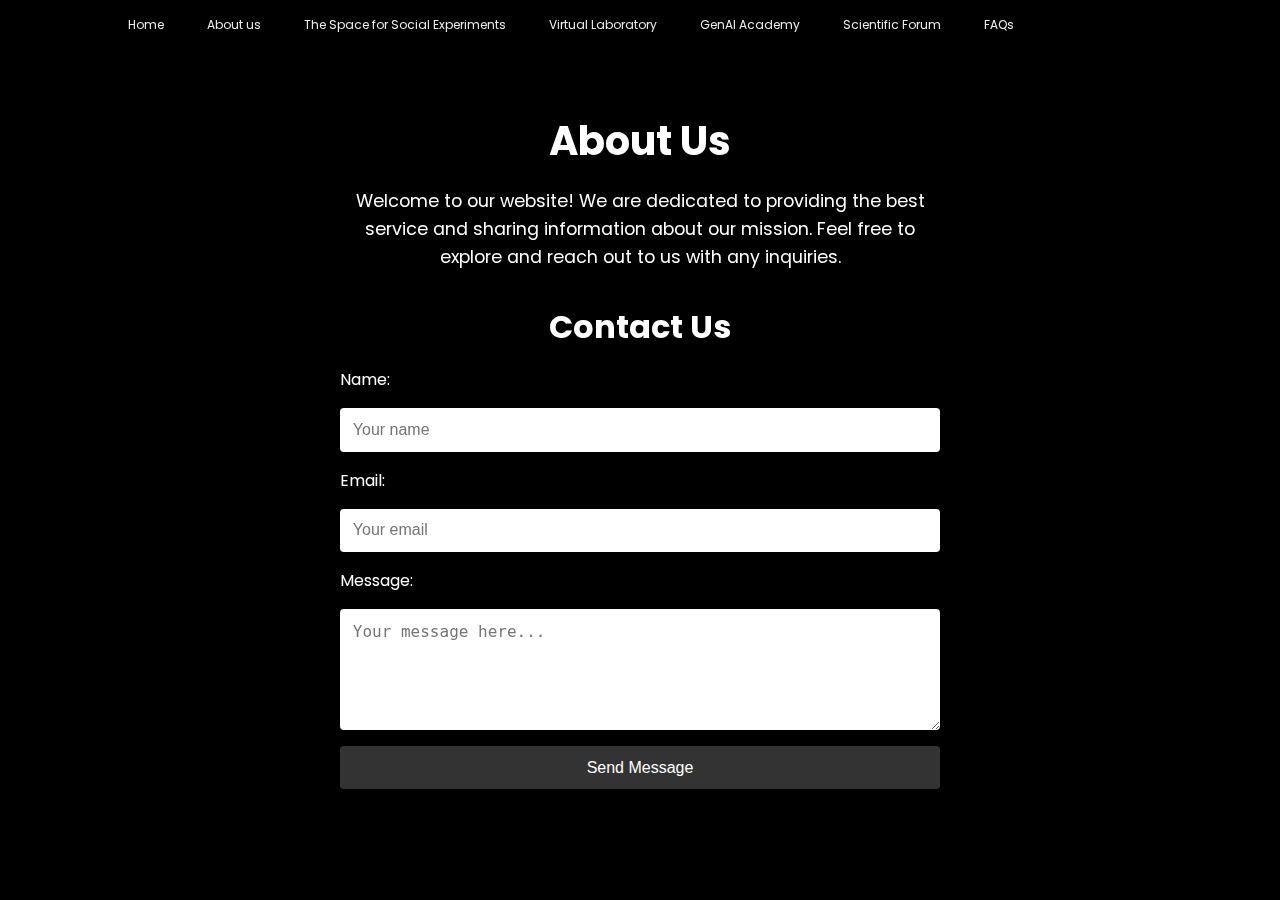
==== About_us.html @ 06ea944d "Add files via upload" ====
<!DOCTYPE html>
<html lang="en">

<head>
    <meta charset="UTF-8" />
    <meta name="viewport" content="width=device-width, initial-scale=1.0" />
    <title>About Page</title>
    <style>
        @import url('https://fonts.googleapis.com/css2?family=Poppins:ital,wght@0,100;0,200;0,300;0,400;0,500;0,600;0,700;0,800;0,900;1,100;1,200;1,300;1,400;1,500;1,600;1,700;1,800;1,900&display=swap');
    </style>
    <link rel="stylesheet" href="About_us.css" />
</head>

<body>
    <header>
        <nav>
            <a href="Home.html">Home</a> <!-- 3. Linqet dhe “hyperlinks’’ -->
            <a href="#top">About us</a> 
            <a href="ethicssocietyhub.html">The Space for Social Experiments </a>
            <a href="lab.html">Virtual Laboratory</a>
            <a href="kurset.html">GenAI Academy </a>
            <a href="forumi_shkencor.html">Scientific Forum </a>
            <a href="FAQ.html">FAQs</a>



        </nav>
    </header>

    <div class="video-background">
        <video autoplay muted loop playsinline>
            <source src="Untitled_Project_V1.mp4" type="video/mp4">
            Your browser does not support HTML5 video.
        </video>
    </div>

    <div class="content-container">
        <section class="about-section">
            <h1>About Us</h1>
            <p>
                Welcome to our website! We are dedicated to providing the best service
                and sharing information about our mission. Feel free to explore and
                reach out to us with any inquiries.
            </p>
        </section>

        <section class="contact-section">
            <h2>Contact Us</h2>
            <form action="#" method="POST" class="contact-form">
                <label for="name">Name:</label>
                <input type="text" id="name" name="name" placeholder="Your name" required />

                <label for="email">Email:</label>
                <input type="email" id="email" name="email" placeholder="Your email" required />

                <label for="message">Message:</label>
                <textarea id="message" name="message" rows="5" placeholder="Your message here..." required></textarea>

                <button type="submit">Send Message</button>
            </form>
        </section>
    </div>
</body>

</html>
---- About_us.css ----
* {
    margin: 0;
    padding: 0;
    box-sizing: border-box;
}

html,
body {
    height: 100%;
    font-family: Arial, sans-serif;
}

body {
    font-family: Poppins;
    background-color: #000;
    color: #eee;
    margin: 0;
    font-size: 12px;

}

a {
    text-decoration: none;
    color: #eee;
}

header {
    width: 1140px;
    max-width: 80%;
    margin: auto;
    height: 50px;
    display: flex;
    align-items: center;
    position: fixed;
    left: 0;
    top: 0;
    right: 0;
    z-index: 100;
}

header a {
    margin-right: 40px;
}

.video-background {
    position: fixed;
    top: 0;
    left: 0;
    width: 100%;
    height: 100%;
    overflow: hidden;
    z-index: -1;
}

.video-background video {
    width: 100%;
    height: 100%;
    object-fit: cover;
}

.content-container {
    position: relative;
    padding: 2rem;
    min-height: 100%;
    display: flex;
    flex-direction: column;
    justify-content: center;
    align-items: center;
    color: #ffffff;
    text-align: center;
    background-color: rgba(0, 0, 0, 0.5);
}

.about-section {
    max-width: 600px;
    margin-bottom: 2rem;
}

.about-section h1 {
    font-size: 2.5rem;
    margin-bottom: 1rem;
}

.about-section p {
    font-size: 1.1rem;
    line-height: 1.6;
}

.contact-section {
    max-width: 600px;
    width: 100%;
}

.contact-section h2 {
    font-size: 2rem;
    margin-bottom: 1rem;
}

.contact-form {
    display: flex;
    flex-direction: column;
    gap: 1rem;
}

.contact-form label {
    font-size: 1rem;
    text-align: left;
}

.contact-form input,
.contact-form textarea {
    padding: 0.8rem;
    font-size: 1rem;
    border: none;
    border-radius: 4px;
}

.contact-form input,
.contact-form textarea {
    background-color: #ffffff;
    color: #333333;
}

.contact-form button {
    padding: 0.8rem;
    font-size: 1rem;
    border: none;
    border-radius: 4px;
    background-color: #333333;
    color: #ffffff;
    cursor: pointer;
    transition: background-color 0.3s ease;
}

.contact-form button:hover {
    background-color: #555555;
}
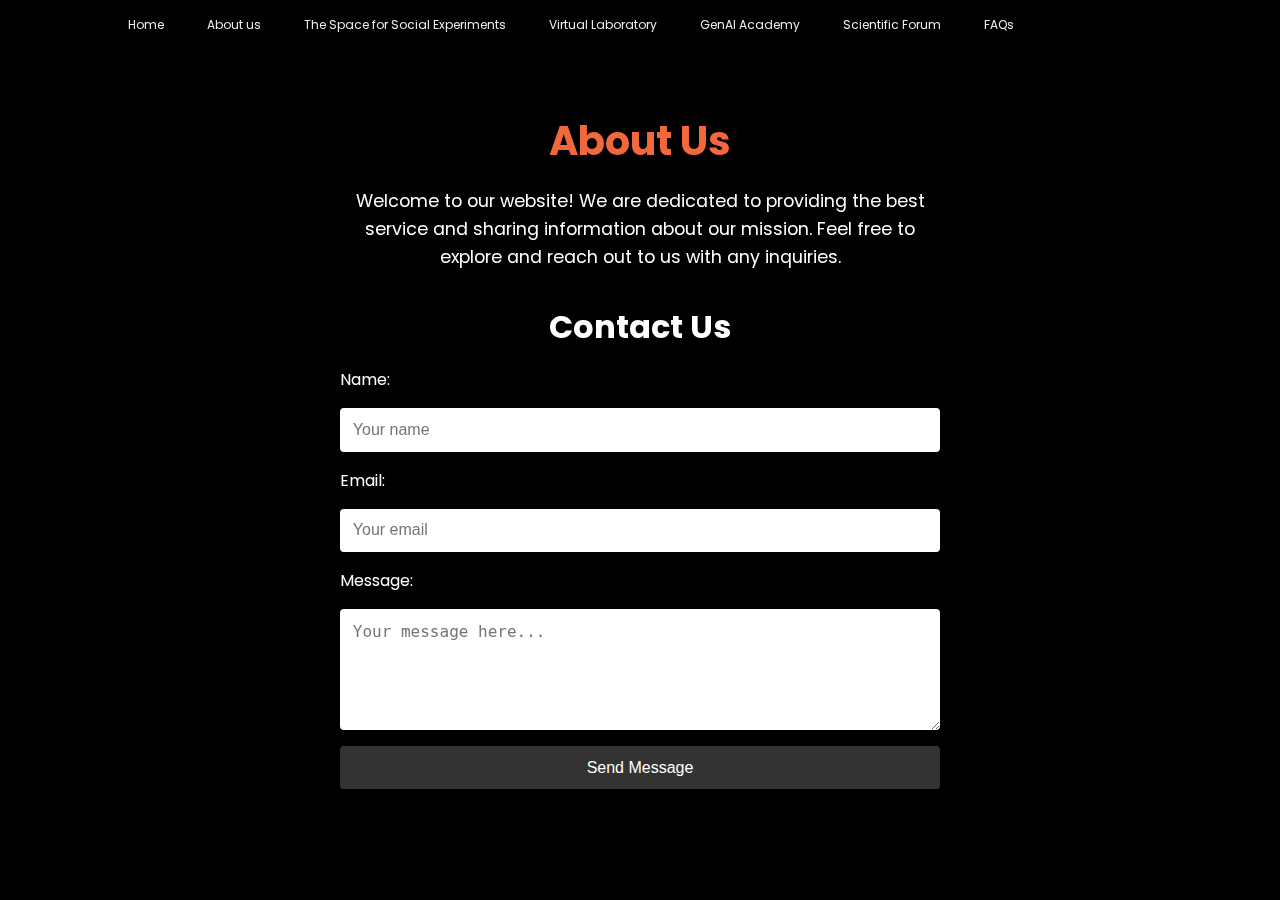
==== commit 99e37e0f: "ndryshimi" ====
--- a/About_us.html
+++ b/About_us.html
@@ -28,10 +28,7 @@
     </header>
 
     <div class="video-background">
-        <video autoplay muted loop playsinline>
-            <source src="Untitled_Project_V1.mp4" type="video/mp4">
-            Your browser does not support HTML5 video.
-        </video>
+       <img src="https://www.ft.com/__origami/service/image/v2/images/raw/http%3A%2F%2Fcom.ft.imagepublish.upp-prod-eu.s3.amazonaws.com%2F9b1de124-f2b1-11e6-8758-6876151821a6?source=next-article&fit=scale-down&quality=highest&width=700&dpr=1" alt="">
     </div>
 
     <div class="content-container">
--- a/About_us.css
+++ b/About_us.css
@@ -41,6 +41,9 @@
 header a {
     margin-right: 40px;
 }
+header a:hover {
+    color: #ff6f61;
+}
 
 .video-background {
     position: fixed;
@@ -79,6 +82,7 @@
 .about-section h1 {
     font-size: 2.5rem;
     margin-bottom: 1rem;
+    color:#f1683a;
 }
 
 .about-section p {
@@ -133,5 +137,5 @@
 }
 
 .contact-form button:hover {
-    background-color: #555555;
+    background-color:#f1683a;
 }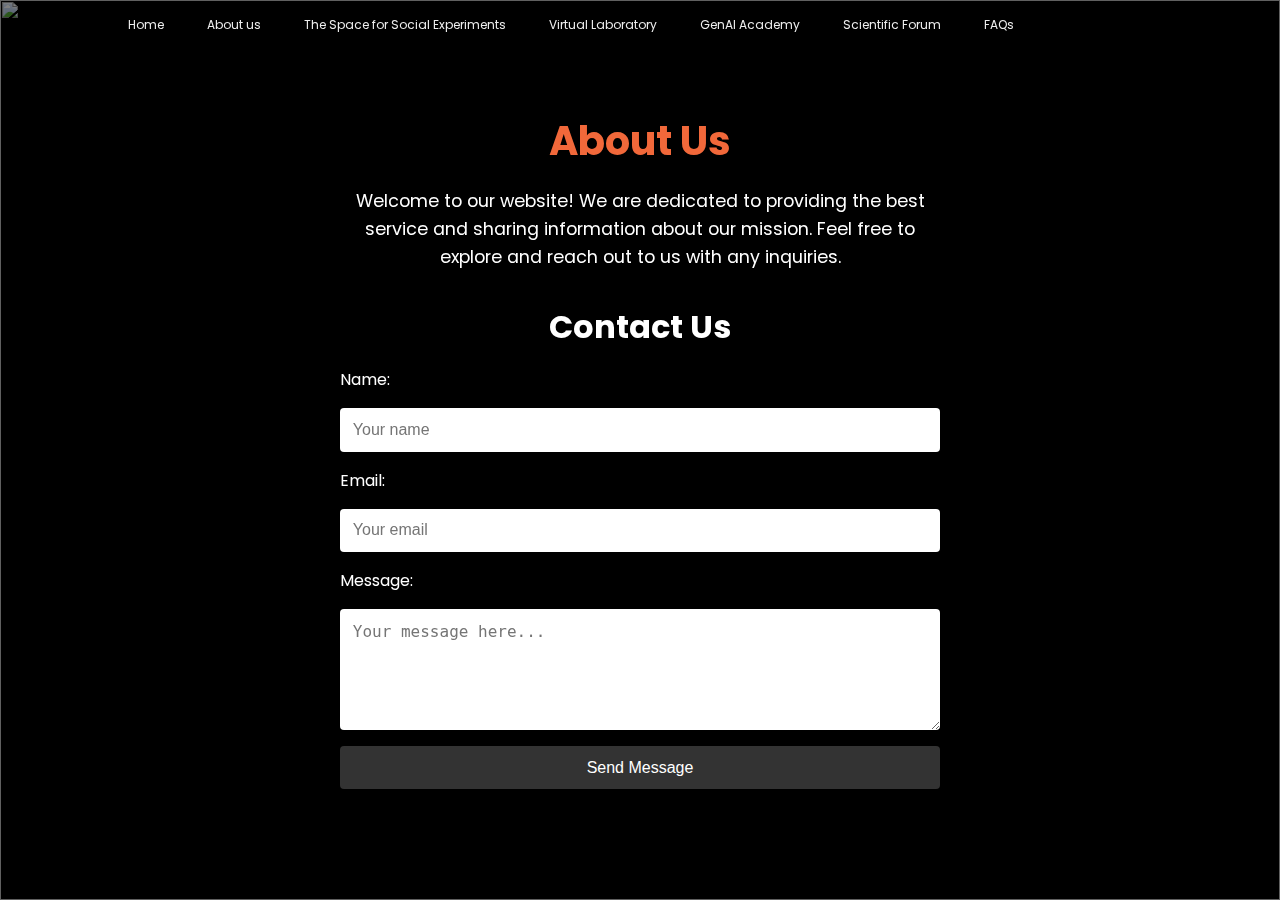
==== commit 5afdacb9: "fotoja" ====
--- a/About_us.html
+++ b/About_us.html
@@ -28,7 +28,7 @@
     </header>
 
     <div class="video-background">
-       <img src="https://www.ft.com/__origami/service/image/v2/images/raw/http%3A%2F%2Fcom.ft.imagepublish.upp-prod-eu.s3.amazonaws.com%2F9b1de124-f2b1-11e6-8758-6876151821a6?source=next-article&fit=scale-down&quality=highest&width=700&dpr=1" alt="">
+       <img src="https://t3.ftcdn.net/jpg/07/23/12/56/360_F_723125637_SCed1xXYn6VGqPbKr7hHszXgsKEMOa3e.jpg" alt="">
     </div>
 
     <div class="content-container">
--- a/About_us.css
+++ b/About_us.css
@@ -55,7 +55,7 @@
     z-index: -1;
 }
 
-.video-background video {
+.video-background img {
     width: 100%;
     height: 100%;
     object-fit: cover;
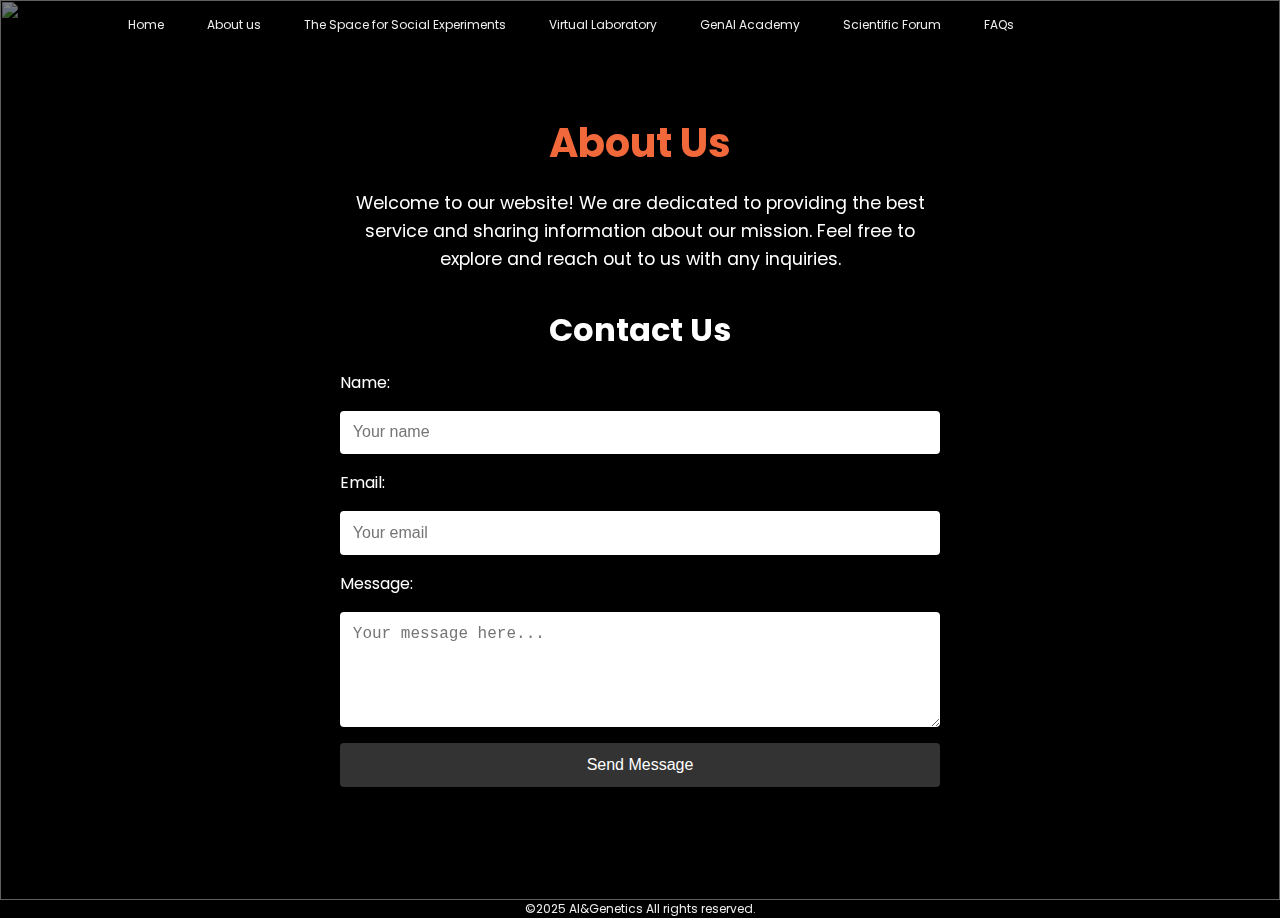
==== commit cde4a2bc: "ruajtja e footerit" ====
--- a/About_us.html
+++ b/About_us.html
@@ -4,7 +4,7 @@
 <head>
     <meta charset="UTF-8" />
     <meta name="viewport" content="width=device-width, initial-scale=1.0" />
-    <title>About Page</title>
+    <title>About Us</title>
     <style>
         @import url('https://fonts.googleapis.com/css2?family=Poppins:ital,wght@0,100;0,200;0,300;0,400;0,500;0,600;0,700;0,800;0,900;1,100;1,200;1,300;1,400;1,500;1,600;1,700;1,800;1,900&display=swap');
     </style>
@@ -57,6 +57,9 @@
             </form>
         </section>
     </div>
+    <footer>
+        <p style="text-align: center">&copy;2025 AI&Genetics All rights reserved.</p>
+    </footer>
 </body>
 
 </html>